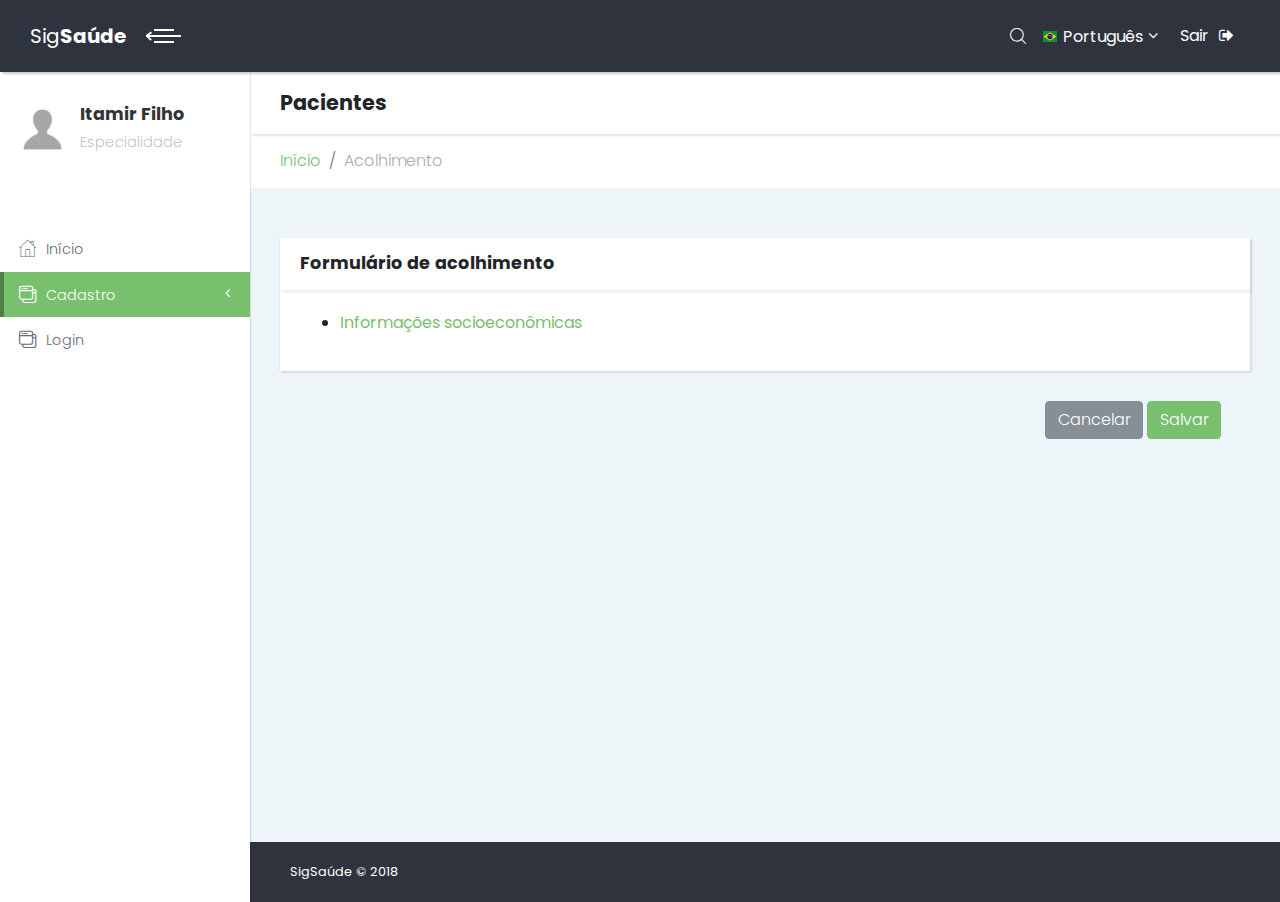
==== form_acolhimento.html @ b71c6caf "Implementação do forumlário de acolhimento com grupo das informações socioeconomicas" ====
<!DOCTYPE html>
<html>

<head>
    <meta charset="utf-8">
    <meta http-equiv="X-UA-Compatible" content="IE=edge">
    <title>SigSaúde</title>
    <meta name="description" content="">
    <meta name="viewport" content="width=device-width, initial-scale=1, shrink-to-fit=no">
    <meta name="robots" content="all,follow">
    <!-- Bootstrap CSS-->
    <link rel="stylesheet" href="vendor/bootstrap/css/bootstrap.min.css">
    <!-- Font Awesome CSS-->
    <link rel="stylesheet" href="vendor/font-awesome/css/font-awesome.min.css">
    <!-- Fontastic Custom icon font-->
    <link rel="stylesheet" href="css/fontastic.css">
    <!-- Google fonts - Poppins -->
    <link rel="stylesheet" href="https://fonts.googleapis.com/css?family=Poppins:300,400,700">
    <!-- theme stylesheet-->
    <link rel="stylesheet" href="css/style.default.css" id="theme-stylesheet">
    <!-- Custom stylesheet - for your changes-->
    <link rel="stylesheet" href="css/custom3.css">
    <!-- Favicon-->
    <link rel="shortcut icon" href="img/favicon.ico">
    <!-- Tweaks for older IEs-->
    <!--[if lt IE 9]>
        <script src="https://oss.maxcdn.com/html5shiv/3.7.3/html5shiv.min.js"></script>
        <script src="https://oss.maxcdn.com/respond/1.4.2/respond.min.js"></script><![endif]-->
</head>

<body>
    <div class="page">
        <!-- Main Navbar-->
        <header class="header">
                    <nav class="navbar">
          <!-- Search Box-->
          <div class="search-box">
            <button class="dismiss"><i class="icon-close"></i></button>
            <form id="searchForm" action="#" role="search">
              <input type="search" placeholder="What are you looking for..." class="form-control">
            </form>
          </div>
          <div class="container-fluid">
            <div class="navbar-holder d-flex align-items-center justify-content-between">
              <!-- Navbar Header-->
              <div class="navbar-header">
                <!-- Navbar Brand --><a href="index.html" class="navbar-brand">
                  <div class="brand-text brand-big"><span>Sig</span><strong>Saúde</strong></div>
                  <div class="brand-text brand-small"><strong>SS</strong></div></a>
                <!-- Toggle Button--><a id="toggle-btn" href="#" class="menu-btn active"><span></span><span></span><span></span></a>
              </div>
              <!-- Navbar Menu -->
              <ul class="nav-menu list-unstyled d-flex flex-md-row align-items-md-center">
                <!-- Search-->
                <li class="nav-item d-flex align-items-center"><a id="search" href="#"><i class="icon-search"></i></a></li>
            
                <!-- Languages dropdown    -->
                <li class="nav-item dropdown"><a id="languages" rel="nofollow" data-target="#" href="#" data-toggle="dropdown" aria-haspopup="true" aria-expanded="false" class="nav-link language dropdown-toggle"><img src="img/flags/16/BR.png" alt="Português"><span class="d-none d-sm-inline-block">Português</span></a>
                  <ul aria-labelledby="languages" class="dropdown-menu">
                    <li><a rel="nofollow" href="#" class="dropdown-item"> <img src="img/flags/16/DE.png" alt="English" class="mr-2">German</a></li>
                    <li><a rel="nofollow" href="#" class="dropdown-item"> <img src="img/flags/16/FR.png" alt="English" class="mr-2">French                                         </a></li>
                  </ul>
                </li>
                <!-- Logout    -->
                <li class="nav-item"><a href="login.html" class="nav-link logout">Sair<i class="fa fa-sign-out"></i></a></li>
              </ul>
            </div>
          </div>
        </nav>
        </header>
        <div class="page-content d-flex align-items-stretch">
            <!-- Side Navbar -->
            <nav class="side-navbar">
                <!-- Sidebar Header-->
                <div class="sidebar-header d-flex align-items-center">
                    <div class="avatar">
                        <img src="img/user.png" alt="..." class="img-fluid rounded-circle">
                    </div>
                    <div class="title">
                        <h1 class="h4">Itamir Filho</h1>
                        <p>Especialidade</p>
                    </div>
                </div>
                <!-- Sidebar Navidation Menus--><span class="heading"></span>
                  <ul class="list-unstyled">
                            <li><a href="index.html"> <i class="icon-home"></i>Início </a></li>
                             
                            <li class="active"><a href="#exampledropdownDropdown" aria-expanded="false" data-toggle="collapse"> <i class="icon-interface-windows"></i>Cadastro </a>
                              <ul id="exampledropdownDropdown" class="collapse list-unstyled ">
                                <li><a href="form_cadastro.html"><i class="icon-grid"></i>Paciente</a></li>
                                <li><a> <i class="icon-grid"></i>Especialidade </a></li>
                                <li><a href="form_acolhimento.html"> <i class="icon-grid"></i>Acolhimento </a></li> 
                              </ul>
                            </li>
                            <li><a href="login.html"> <i class="icon-interface-windows"></i>Login</a></li>
                  </ul>
            </nav>
            <div class="content-inner">
                <!-- Page Header-->
                <header class="page-header">
                    <div class="container-fluid">
                        <h2 class="no-margin-bottom">Pacientes</h2>
                    </div>
                </header>
                <!-- Breadcrumb-->
                <div class="breadcrumb-holder container-fluid">
                    <ul class="breadcrumb">
                        <li class="breadcrumb-item">
                            <a href="index.html">Início</a>
                        </li>
                        <li class="breadcrumb-item active">Acolhimento </li>
                    </ul>
                </div>
                <section class="tables">
                    <div class="container-fluid">
                        <div class="row">
                            <div class="col-lg-12">
                                <div class="card">
                                    <div class="card-header d-flex align-items-center">
                                        <h3 class="h4">Formulário de acolhimento</h3>
                                    </div>
                                    <div class="card-body">
                                        <ul>  
                                            <li>
                                                <a href="#formSocioeconomico" aria-expanded="false" data-toggle="collapse">
                                                    Informações socioeconômicas </a>
                                                <ul id="formSocioeconomico" class="collapse list-unstyled ">
                                                    <div class="col-lg-12">
                                                        <div class="card">
                                                            <div class="card-header d-flex align-items-center">
                                                                <h3 class="h4">Informe os dados socioeconômicos do paciente</h3>
                                                            </div>
                                                            <div class="card-body">
                                                                <form>
                                                                    <div class="form-row">
                                                                        <div class="form-group col-md-3">
                                                                              <label>Escolaridade</label>
                                                                              <select onchange="habilitaAnosEscolaridade('selectEscolaridade','inputAnos');" id="selectEscolaridade" name="account" class="form-control">
                                                                                <option>Nenhuma</option>
                                                                                <option>Fundamental incompleto</option>
                                                                                <option>Fundamental completo</option>
                                                                                <option>Médio incompleto</option>
                                                                                <option>Médio completo</option>
                                                                                <option>Superior incompleto</option>
                                                                                <option>Superior completo</option>
                                                                                <option>Pós-graduação completa</option>
                                                                                <option>Pós-graduação incompleta</option>
                                                                            </select>
                                                                        </div>
                                                                        <div class="form-group col-md-1">
                                                                          <label>Anos</label>
                                                                          <input id="inputAnos" disabled="true" type="number" placeholder="Anos" class="form-control form-control-success">
                                                                        </div>
                                                                        <div class="form-group col-md-4">
                                                                          <label>Curso</label>
                                                                          <input id="inputCurso" type="text" placeholder="Curso" class="form-control form-control-success">
                                                                        </div>
                                                                        <div class="form-group col-md-4">
                                                                          <label>Profissão</label>
                                                                          <input id="inputProfissão" type="text" placeholder="Profissão" class="form-control form-control-success">
                                                                        </div>
                                                                      </div>

                                                                    <div class="form-row">
                                                                        <div class="form-group col-md-2">
                                                                            <label>Ocupação atual</label>
                                                                            <input id="inputOcupacao" type="text" placeholder="Ocupação atual" class="form-control form-control-success">
                                                                        </div>
                                                                        <div class="form-group col-md-5">
                                                                              <label>Qtde. de pessoas que moram na residência?</label>
                                                                              <input id="inputQtdPessoas" type="number" placeholder="Qtde. de pessoas que moram na residência" class="form-control form-control-success">
                                                                        </div>
                                                                        <div class="form-group col-md-3">
                                                                          <label>Quantas trabalham?</label>
                                                                          <input id="inputQtdTrabalham" type="number" placeholder="Quantas trabalham ?" class="form-control form-control-success">
                                                                        </div>
                                                                        <div class="form-group col-md-2">
                                                                            <label>Renda total</label>
                                                                            <input id="inputRenda" type="text" placeholder="Renda total" class="form-control form-control-success">
                                                                        </div>
                                                                      </div>

                                                                      <div class="form-row">
                                                                        <div class="form-group col-md-12">
                                                                            <label>Possui algum benefício social?</label>
                                                                            <div class="custom-control custom-radio custom-control-inline">
                                                                                <input onclick="habilitaBeneficioSocial('radioBeneficioSocialSim', 'inputBeneficio', 'SIM')" type="radio" id="radioBeneficioSocialSim" name="radio2" class="custom-control-input">
                                                                                <label class="custom-control-label" for="radioBeneficioSocialSim">Sim</label>
                                                                            </div>
                                                                            <div class="custom-control custom-radio custom-control-inline">
                                                                                <input onclick="habilitaBeneficioSocial('radioBeneficioSocialNao', 'inputBeneficio', 'NAO')" type="radio" id="radioBeneficioSocialNao" name="radio2" class="custom-control-input">
                                                                                <label class="custom-control-label" for="radioBeneficioSocialNao">Não</label>
                                                                            </div>
                                                                        </div>
                                                                    </div>
                                                                    <div class="form-row">               
                                                                        <div class="form-group col-md-12" id="inputBeneficio"></div>
                                                                    </div>
                                                                </form>
                                                            </div>
                                                        </div>
                                                    </div>
                                                </ul>
                                            </li>                                           
                                        </ul>
                                    </div>
                                </div>
                            </div>
                        </div>
                    </div>

                    <div class="line"></div>
                    <div class="form-group row">
                        <div class="col-sm-4 offset-sm-9">
                            <button type="submit" class="btn btn-secondary">Cancelar</button>
                            <button type="submit" class="btn btn-primary">Salvar</button>
                        </div>
                    </div>
                </section>
                <!-- Page Footer-->
              <footer class="main-footer">
                <div class="container-fluid">
                  <div class="row">
                    <div class="col-sm-6">
                      <p>SigSaúde &copy; 2018</p>
                    </div>
                    <div class="col-sm-6 text-right">          
                     <!-- <p>Design by <a href="https://bootstrapious.com/admin-templates" class="external">Bootstrapious</a></p> -->
                      <!-- Please do not remove the backlink to us unless you support further theme's development at https://bootstrapious.com/donate. It is part of the license conditions. Thank you for understanding :)-->
                    </div>
                  </div>
                </div>
              </footer>
            </div>
        </div>
    </div>
    <!-- JavaScript files-->
    <script src="vendor/jquery/jquery.min.js"></script>
    <script src="vendor/popper.js/umd/popper.min.js"> </script>
    <script src="vendor/bootstrap/js/bootstrap.min.js"></script>
    <script src="vendor/jquery.cookie/jquery.cookie.js"> </script>
    <script src="vendor/chart.js/Chart.min.js"></script>
    <script src="vendor/jquery-validation/jquery.validate.min.js"></script>
    <script language="JavaScript">
         function mascara(t, mask)
         {
             var i = t.value.length;
             var saida = mask.substring(1,0);
             var texto = mask.substring(i);
            if (texto.substring(0,1) != saida)
            {
                t.value += texto.substring(0,1);
            }
         }
         function mascaraTelefone(t){
             var i = t.value.length;
             var valor = t.value;
             if(i == 0){
                 t.value = "(" + valor;
             } else if(i == 3){
                 t.value = valor + ") ";
             } else if(i == 10){
                 t.value = valor + "-";
             }
         }
    </script>
    <script language="JavaScript">
        function habilitaAnosEscolaridade(inputEscolaridade, inputAnos){
            var inputAnos = document.getElementById(inputAnos);
            var inputEscolaridade = document.getElementById(inputEscolaridade);
            var escolaridade = inputEscolaridade.value;
            var compara_incompleto = escolaridade.search("incompleto");
            var compara_incompleta = escolaridade.search("incompleta");
            if(compara_incompleta > 0 || compara_incompleto > 0){
                inputAnos.disabled = false;
            } else {
                inputAnos.value = "";
                inputAnos.disabled = true;
            }
        }
        function habilitaNomeSocial(inputRadio, inputNomeSocial, valor){
            var inputRadio = document.getElementById(inputRadio);
            var inputNomeSocial = document.getElementById(inputNomeSocial);
            if(inputRadio.value == 'on' && valor == 'SIM'){
                inputNomeSocial.disabled = false;
            } else if (inputRadio.value == 'on' && valor == 'NAO'){
                inputNomeSocial.value = "";
                inputNomeSocial.disabled = true;
            }
        }
        function habilitaGenero(inputRadio, inputGenero, valor){
            var inputRadio = document.getElementById(inputRadio);
            var inputGenero = document.getElementById(inputGenero);
            if(inputRadio.value == 'on' && valor == 'SIM'){
                inputGenero.disabled = false;
            } else if (inputRadio.value == 'on' && valor == 'NAO'){
                inputGenero.value = "";
                inputGenero.disabled = true;
            }
        }
        function habilitaBeneficioSocial(inputRadio, inputBeneficio, valor){
            var inputRadio = document.getElementById(inputRadio);
            var inputBeneficio = document.getElementById(inputBeneficio);
            if(inputRadio.value == 'on' && valor == 'SIM'){                
                var conteudoDiv = '<label>Qual benefício?</label>';
                conteudoDiv += '<select name="account" class="form-control selectpicker" data-live-search="true" data-live-search-style="startsWith">';
                conteudoDiv += '<option>Bolsa família</option>';
                conteudoDiv += '<option>Minha casa, minha vida</option>';
                conteudoDiv += '<option>Fomento</option>';
                conteudoDiv += '<option>Bolsa verde</option>';
                conteudoDiv += '<option>Outros benefícios</option>';
                conteudoDiv += '</select>';
                inputBeneficio.innerHTML = conteudoDiv;
            } else if (inputRadio.value = 'on' && valor == 'NAO'){
                var conteudoDiv = "";
                inputBeneficio.innerHTML = conteudoDiv;
            }
        }
    </script>
    <!-- Main File-->
    <script src="js/front.js"></script>
</body>

</html>
---- css/fontastic.css ----
@charset "UTF-8";

@font-face {
  font-family: "dashboard";
  src:url("../fonts/dashboard.eot");
  src:url("../fonts/dashboard.eot?#iefix") format("embedded-opentype"),
    url("../fonts/dashboard.woff") format("woff"),
    url("../fonts/dashboard.ttf") format("truetype"),
    url("../fonts/dashboard.svg#dashboard") format("svg");
  font-weight: normal;
  font-style: normal;

}

[data-icon]:before {
  font-family: "dashboard" !important;
  content: attr(data-icon);
  font-style: normal !important;
  font-weight: normal !important;
  font-variant: normal !important;
  text-transform: none !important;
  speak: none;
  line-height: 1;
  -webkit-font-smoothing: antialiased;
  -moz-osx-font-smoothing: grayscale;
}

[class^="icon-"]:before,
[class*=" icon-"]:before {
  font-family: "dashboard" !important;
  font-style: normal !important;
  font-weight: normal !important;
  font-variant: normal !important;
  text-transform: none !important;
  speak: none;
  line-height: 1;
  -webkit-font-smoothing: antialiased;
  -moz-osx-font-smoothing: grayscale;
}

.icon-home:before {
  content: "\62";
}
.icon-form:before {
  content: "\61";
}
.icon-list:before {
  content: "\63";
}
.icon-presentation:before {
  content: "\65";
}
.icon-bill:before {
  content: "\66";
}
.icon-check:before {
  content: "\67";
}
.icon-list-1:before {
  content: "\68";
}
.icon-padnote:before {
  content: "\69";
}
.icon-pencil-case:before {
  content: "\6a";
}
.icon-user:before {
  content: "\6b";
}
.icon-bars:before {
  content: "\6c";
}
.icon-line-chart:before {
  content: "\70";
}
.icon-flask:before {
  content: "\6d";
}
.icon-grid:before {
  content: "\6e";
}
.icon-picture:before {
  content: "\6f";
}
.icon-website:before {
  content: "\71";
}
.icon-screen:before {
  content: "\72";
}
.icon-interface-windows:before {
  content: "\73";
}
.icon-clock:before {
  content: "\74";
}
.icon-rss-feed:before {
  content: "\75";
}
.icon-mail:before {
  content: "\64";
}
.icon-ios-email-outline:before {
  content: "\76";
}
.icon-paper-airplane:before {
  content: "\77";
}
.icon-ios-email:before {
  content: "\78";
}
.icon-page:before {
  content: "\41";
}
.icon-close:before {
  content: "\79";
}
.icon-search:before {
  content: "\7a";
}
---- css/style.default.css ----
/*
==========================================================
==========================================================

Bootstrap 4 Admin Template

https://bootstrapious.com/p/admin-template

==========================================================
==========================================================
*/
/*
* ==========================================================
*     GENERAL STYLES
* ==========================================================
*/
body {
  overflow-x: hidden;
}

a,
i,
span {
  display: inline-block;
  text-decoration: none;
  -webkit-transition: all 0.3s;
  transition: all 0.3s;
}

a:hover, a:focus,
i:hover,
i:focus,
span:hover,
span:focus {
  text-decoration: none;
}

section {
  padding: 50px 0;
}

canvas {
  -webkit-user-select: none;
  -moz-user-select: none;
  -ms-user-select: none;
  user-select: none;
}

.container-fluid {
  padding: 0 30px;
}

@media (max-width: 575px) {
  .container-fluid {
    padding: 0 15px;
  }
}

header.page-header {
  padding: 20px 0;
}

table {
  font-size: 0.9em;
  color: #666;
}

.card-close {
  position: absolute;
  top: 15px;
  right: 15px;
}

.card-close .dropdown-toggle {
  color: #999;
  background: none;
  border: none;
}

.card-close .dropdown-toggle:after {
  display: none;
}

.card-close .dropdown-menu {
  border: none;
  min-width: auto;
  font-size: 0.9em;
  border-radius: 0;
  -webkit-box-shadow: 3px 3px 3px rgba(0, 0, 0, 0.1), -2px -2px 3px rgba(0, 0, 0, 0.1);
  box-shadow: 3px 3px 3px rgba(0, 0, 0, 0.1), -2px -2px 3px rgba(0, 0, 0, 0.1);
}

.card-close .dropdown-menu a {
  color: #999 !important;
}

.card-close .dropdown-menu a:hover {
  background: #78BF6E;
  color: #fff !important;
}

.card-close .dropdown-menu a i {
  margin-right: 10px;
  -webkit-transition: none;
  transition: none;
}

.content-inner {
  position: relative;
  width: calc(100% - 250px);
  min-height: calc(100vh - 70px);
  padding-bottom: 60px;
}

.content-inner.active {
  width: calc(100% - 90px);
}

.page-header {
  background: #fff;
  padding: 20px;
  -webkit-box-shadow: 2px 2px 2px rgba(0, 0, 0, 0.1);
  box-shadow: 2px 2px 2px rgba(0, 0, 0, 0.1);
  position: relative;
  z-index: 8;
}

*[class*="icon-"] {
  -webkit-transform: translateY(3px);
  transform: translateY(3px);
}

button,
input {
  outline: none !important;
}

.card {
  margin-bottom: 30px;
  -webkit-box-shadow: 2px 2px 2px rgba(0, 0, 0, 0.1), -1px 0 2px rgba(0, 0, 0, 0.05);
  box-shadow: 2px 2px 2px rgba(0, 0, 0, 0.1), -1px 0 2px rgba(0, 0, 0, 0.05);
}

.card-header {
  -webkit-box-shadow: 2px 2px 2px rgba(0, 0, 0, 0.05);
  box-shadow: 2px 2px 2px rgba(0, 0, 0, 0.05);
}

.card-header h1,
.card-header h2,
.card-header h3,
.card-header h4,
.card-header h5,
.card-header h6 {
  margin-bottom: 0;
}

.breadcrumb-holder {
  background: #fff;
}

.breadcrumb {
  background: #fff;
  position: relative;
  z-index: 7;
  border-radius: 0;
  padding: 15px 0;
  margin-bottom: 0;
}

.breadcrumb li.breadcrumb-item {
  color: #aaa;
  font-weight: 300;
}

/*=== Helpers ===*/
.text-bold {
  font-weight: 700;
}

.text-small {
  font-size: 0.9rem;
}

.text-xsmall {
  font-size: 0.8rem;
}

.bg-red {
  background: #ff7676 !important;
  color: #fff;
}

.bg-red:hover {
  color: #fff;
}

.bg-blue {
  background: #85b4f2 !important;
  color: #fff;
}

.bg-blue:hover {
  color: #fff;
}

.bg-yellow {
  background: #eef157 !important;
  color: #fff;
}

.bg-yellow:hover {
  color: #fff;
}

.bg-green {
  background: #54e69d !important;
  color: #fff;
}

.bg-green:hover {
  color: #fff;
}

.bg-orange {
  background: #ffc36d !important;
  color: #fff;
}

.bg-orange:hover {
  color: #fff;
}

.bg-violet {
  background: #78BF6E !important;
  color: #fff;
}

.bg-violet:hover {
  color: #fff;
}

.bg-gray {
  background: #ced4da !important;
}

.bg-white {
  background: #fff !important;
}

.text-red {
  color: #ff7676;
}

.text-red:hover {
  color: #ff7676;
}

.text-yellow {
  color: #eef157;
}

.text-yellow:hover {
  color: #eef157;
}

.text-green {
  color: #54e69d;
}

.text-green:hover {
  color: #54e69d;
}

.text-orange {
  color: #ffc36d;
}

.text-orange:hover {
  color: #ffc36d;
}

.text-violet {
  color: #78BF6E;
}

.text-violet:hover {
  color: #78BF6E;
}

.text-blue {
  color: #85b4f2;
}

.text-blue:hover {
  color: #85b4f2;
}

.text-gray {
  color: #ced4da;
}

.text-gray:hover {
  color: #ced4da;
}

.page {
  background: #EEF5F9;
}

.page .text-white {
  color: #fff;
}

.no-padding {
  padding: 0 !important;
}

.no-padding-bottom {
  padding-bottom: 0 !important;
}

.no-padding-top {
  padding-top: 0 !important;
}

.no-margin {
  margin: 0 !important;
}

.no-margin-bottom {
  margin-bottom: 0 !important;
}

.no-margin-top {
  margin-top: 0 !important;
}

.page {
  overflow-x: hidden;
}

.has-shadow {
  -webkit-box-shadow: 2px 2px 2px rgba(0, 0, 0, 0.1), -1px 0 2px rgba(0, 0, 0, 0.05);
  box-shadow: 2px 2px 2px rgba(0, 0, 0, 0.1), -1px 0 2px rgba(0, 0, 0, 0.05);
}

.badge {
  font-weight: 400;
}

.badge-rounded {
  border-radius: 50px;
}

/*
* ==========================================================
*     SIDEBAR
* ==========================================================
*/
nav.side-navbar {
  background: #fff;
  min-width: 250px;
  max-width: 250px;
  color: #686a76;
  -webkit-box-shadow: 1px 1px 1px rgba(0, 0, 0, 0.1);
  box-shadow: 1px 1px 1px rgba(0, 0, 0, 0.1);
  z-index: 9;
  /*==== Sidebar Header ====*/
  /*==== Sidebar Menu ====*/
  /*==== Shrinked Sidebar ====*/
}

nav.side-navbar a {
  color: inherit;
  position: relative;
  font-size: 0.9em;
}

nav.side-navbar a[data-toggle="collapse"]::before {
  content: '\f104';
  display: inline-block;
  -webkit-transform: translateY(-50%);
  transform: translateY(-50%);
  font-family: 'FontAwesome';
  position: absolute;
  top: 50%;
  right: 20px;
}

nav.side-navbar a[aria-expanded="true"] {
  background: #EEF5F9;
}

nav.side-navbar a[aria-expanded="true"]::before {
  content: '\f107';
}

nav.side-navbar a i {
  font-size: 1.2em;
  margin-right: 10px;
  -webkit-transition: none;
  transition: none;
}

nav.side-navbar .sidebar-header {
  padding: 30px 15px;
}

nav.side-navbar .avatar {
  width: 55px;
  height: 55px;
}

nav.side-navbar .title {
  margin-left: 10px;
}

nav.side-navbar .title h1 {
  color: #333;
}

nav.side-navbar .title p {
  font-size: 0.9em;
  font-weight: 200;
  margin-bottom: 0;
  color: #aaa;
}

nav.side-navbar span.heading {
  text-transform: uppercase;
  font-weight: 400;
  margin-left: 20px;
  color: #ccc;
  font-size: 0.8em;
}

nav.side-navbar ul {
  padding: 15px 0;
}

nav.side-navbar ul li {
  /* submenu item active */
}

nav.side-navbar ul li a {
  padding: 10px 15px;
  text-decoration: none;
  display: block;
  font-weight: 300;
  border-left: 4px solid transparent;
}

nav.side-navbar ul li a:hover {
  background: #78BF6E;
  border-left: 4px solid #507F49;
  color: #fff;
}

nav.side-navbar ul li li a {
  padding-left: 50px;
  background: #EEF5F9;
}

nav.side-navbar ul li.active > a {
  background: #78BF6E;
  color: #fff;
  border-left: 4px solid #507F49;
}

nav.side-navbar ul li.active > a:hover {
  background: #78BF6E;
}

nav.side-navbar ul li li.active > a {
  background: #8e81f1;
}

nav.side-navbar ul li ul {
  padding: 0;
}

nav.side-navbar.shrinked {
  min-width: 90px;
  max-width: 90px;
  text-align: center;
}

nav.side-navbar.shrinked span.heading {
  margin: 0;
}

nav.side-navbar.shrinked ul li a {
  padding: 15px 2px;
  border: none;
  font-size: 0.8em;
  color: #aaa;
  -webkit-transition: color 0.3s, background 0.3s;
  transition: color 0.3s, background 0.3s;
}

nav.side-navbar.shrinked ul li a[data-toggle="collapse"]::before {
  content: '\f107';
  -webkit-transform: translateX(50%);
  transform: translateX(50%);
  position: absolute;
  top: auto;
  right: 50%;
  bottom: 0;
  left: auto;
}

nav.side-navbar.shrinked ul li a[data-toggle="collapse"][aria-expanded="true"]::before {
  content: '\f106';
}

nav.side-navbar.shrinked ul li a:hover {
  color: #fff;
  border: none;
}

nav.side-navbar.shrinked ul li a:hover i {
  color: #fff;
}

nav.side-navbar.shrinked ul li a i {
  margin-right: 0;
  margin-bottom: 2px;
  display: block;
  font-size: 1rem;
  color: #333;
  -webkit-transition: color 0.3s;
  transition: color 0.3s;
}

nav.side-navbar.shrinked ul li.active > a {
  color: #fff;
}

nav.side-navbar.shrinked ul li.active > a i {
  color: #fff;
}

nav.side-navbar.shrinked .sidebar-header .title {
  display: none;
}

/* SIDEBAR MEDIAQUERIES ----------------------------------- */
@media (max-width: 1199px) {
  nav.side-navbar {
    margin-left: -90px;
    min-width: 90px;
    max-width: 90px;
    text-align: center;
    overflow: hidden;
  }
  nav.side-navbar span.heading {
    margin: 0;
  }
  nav.side-navbar ul li a {
    padding: 15px 2px;
    border: none;
    font-size: 0.8em;
    color: #aaa;
    -webkit-transition: color 0.3s, background 0.3s;
    transition: color 0.3s, background 0.3s;
  }
  nav.side-navbar ul li a[data-toggle="collapse"]::before {
    content: '\f107';
    -webkit-transform: translateX(50%);
    transform: translateX(50%);
    position: absolute;
    top: auto;
    right: 50%;
    bottom: 0;
    left: auto;
  }
  nav.side-navbar ul li a[data-toggle="collapse"][aria-expanded="true"]::before {
    content: '\f106';
  }
  nav.side-navbar ul li a:hover {
    color: #fff;
    border: none;
  }
  nav.side-navbar ul li a:hover i {
    color: #fff;
  }
  nav.side-navbar ul li a i {
    margin-right: 0;
    margin-bottom: 5px;
    display: block;
    font-size: 1.6em;
    color: #333;
    -webkit-transition: color 0.3s;
    transition: color 0.3s;
  }
  nav.side-navbar ul li.active > a {
    color: #fff;
  }
  nav.side-navbar ul li.active > a i {
    color: #fff;
  }
  nav.side-navbar .sidebar-header .title {
    display: none;
  }
  nav.side-navbar.shrinked {
    margin-left: 0;
  }
  .content-inner {
    width: 100%;
  }
  .content-inner.active {
    width: calc(100% - 90px);
  }
}

/*
* ==========================================================
*     MAIN NAVBAR
* ==========================================================
*/
nav.navbar {
  background: #2f333e;
  padding-top: 15px;
  padding-bottom: 15px;
  color: #fff;
  position: relative;
  border-radius: 0;
  -webkit-box-shadow: 2px 2px 2px rgba(0, 0, 0, 0.2);
  box-shadow: 2px 2px 2px rgba(0, 0, 0, 0.2);
  z-index: 10;
  padding-left: 0;
  padding-right: 0;
  /*==== Toggle Sidebar Btn ====*/
  /*==== Navbar Items ====*/
  /*==== Search Box ====*/
  /*==== Dropdowns ====*/
}

nav.navbar .badge {
  width: 22px;
  height: 22px;
  line-height: 22px;
  text-align: center;
  padding: 0;
  border-radius: 50%;
}

nav.navbar .navbar-holder {
  width: 100%;
}

nav.navbar .navbar-brand .brand-small {
  display: none;
}

nav.navbar .brand-big {
  display: block;
}

nav.navbar .brand-small {
  display: none;
}

nav.navbar a {
  color: inherit;
}

nav.navbar .container-fluid {
  width: 100%;
}

nav.navbar .menu-btn {
  margin-right: 20px;
  font-size: 1.2em;
  -webkit-transition: all 0.7s;
  transition: all 0.7s;
}

nav.navbar .menu-btn span {
  width: 20px;
  height: 2px;
  background: #fff;
  display: block;
  margin: 4px auto 0;
  -webkit-transition: all 0.3s cubic-bezier(0.81, -0.33, 0.345, 1.375);
  transition: all 0.3s cubic-bezier(0.81, -0.33, 0.345, 1.375);
}

nav.navbar .menu-btn span:nth-of-type(2) {
  position: relative;
  width: 35px;
  -webkit-transform: rotateY(180deg);
  transform: rotateY(180deg);
}

nav.navbar .menu-btn span:nth-of-type(2)::before, nav.navbar .menu-btn span:nth-of-type(2)::after {
  content: '';
  width: 6px;
  height: 2px;
  display: block;
  background: #fff;
  -webkit-transform: rotate(45deg);
  transform: rotate(45deg);
  position: absolute;
  top: 2px;
  left: 0;
  -webkit-transition: all 0.7s;
  transition: all 0.7s;
}

nav.navbar .menu-btn span:nth-of-type(2)::after {
  -webkit-transform: rotate(145deg);
  transform: rotate(145deg);
  position: absolute;
  top: -2px;
  left: 0;
}

nav.navbar .menu-btn.active span:first-of-type {
  -webkit-transform: translateY(12px);
  transform: translateY(12px);
}

nav.navbar .menu-btn.active span:nth-of-type(2) {
  -webkit-transform: none;
  transform: none;
}

nav.navbar .menu-btn.active span:last-of-type {
  -webkit-transform: translateY(-12px);
  transform: translateY(-12px);
}

nav.navbar .nav-link {
  position: relative;
}

nav.navbar .nav-link span.badge-corner {
  position: absolute;
  top: 0;
  right: 0;
  font-weight: 400;
  font-size: 0.7em;
}

nav.navbar .nav-link.language span {
  margin-left: .3rem;
  vertical-align: middle;
}

nav.navbar .nav-link.logout i {
  margin-left: 10px;
}

nav.navbar .nav-menu {
  margin-bottom: 0;
}

nav.navbar .search-box {
  width: 100%;
  height: 100%;
  position: absolute;
  top: 0;
  right: 0;
  padding: 0;
  background: #fff;
  z-index: 12;
  border-radius: 0;
  display: none;
}

nav.navbar .search-box .dismiss {
  position: absolute;
  top: 50%;
  right: 20px;
  -webkit-transform: translateY(-50%);
  transform: translateY(-50%);
  background: none;
  border: none;
  cursor: pointer;
  font-size: 1.5em;
  color: #999;
}

nav.navbar .search-box form {
  height: 100%;
}

nav.navbar .search-box form input {
  height: 100%;
  border: none;
  padding: 20px;
}

nav.navbar .dropdown-toggle::after {
  border: none !important;
  content: '\f107';
  vertical-align: baseline;
  font-family: 'FontAwesome';
  margin-left: .3rem;
}

nav.navbar .dropdown-menu {
  right: 0;
  min-width: 250px;
  left: auto;
  margin-top: 15px;
  margin-bottom: 0;
  padding: 15px 0;
  max-width: 400px;
  border-radius: 0;
  border: none;
  -webkit-box-shadow: 2px 2px 2px rgba(0, 0, 0, 0.1), -2px 0 2px rgba(0, 0, 0, 0.1);
  box-shadow: 2px 2px 2px rgba(0, 0, 0, 0.1), -2px 0 2px rgba(0, 0, 0, 0.1);
}

nav.navbar .dropdown-menu .dropdown-item {
  background: #fff;
  padding: 10px 20px;
  font-size: 0.8rem;
  color: #777;
  width: 100%;
}

nav.navbar .dropdown-menu .dropdown-item:hover {
  background: #f5f5f5;
}

nav.navbar .dropdown-menu .dropdown-item i {
  width: 30px;
  height: 30px;
  line-height: 30px;
  background: #78BF6E;
  text-align: center;
  color: #fff;
  border-radius: 50%;
  margin-right: 10px;
}

nav.navbar .dropdown-menu .dropdown-item small {
  margin-left: 40px;
}

nav.navbar .dropdown-menu span {
  position: static;
  font-size: 0.9em;
  color: #999;
}

nav.navbar .dropdown-menu strong {
  font-weight: 700;
}

nav.navbar .dropdown-menu .msg-profile {
  width: 45px;
  height: 45px;
  margin-right: 10px;
}

nav.navbar .dropdown-menu h3 {
  font-weight: 500;
}

/* MAIN NAVBAR MEDIAQUERIES ----------------------------------- */
@media (max-width: 1199px) {
  nav.navbar {
    /*==== Toggle Sidebar Btn ====*/
  }
  nav.navbar .navbar-brand .brand-small {
    display: block !important;
  }
  nav.navbar .brand-big {
    display: none;
  }
  nav.navbar .brand-small {
    display: block;
  }
  nav.navbar .menu-btn {
    margin-right: 20px;
    font-size: 1.2em;
    -webkit-transition: all 0.7s;
    transition: all 0.7s;
  }
  nav.navbar .menu-btn span:first-of-type {
    -webkit-transform: translateY(12px);
    transform: translateY(12px);
  }
  nav.navbar .menu-btn span:nth-of-type(2) {
    -webkit-transform: none;
    transform: none;
  }
  nav.navbar .menu-btn span:nth-of-type(2)::before, nav.navbar .menu-btn span:nth-of-type(2)::after {
    -webkit-transform: rotate(45deg);
    transform: rotate(45deg);
  }
  nav.navbar .menu-btn span:nth-of-type(2)::after {
    -webkit-transform: rotate(145deg);
    transform: rotate(145deg);
    position: absolute;
    top: -2px;
    left: 0;
  }
  nav.navbar .menu-btn span:last-of-type {
    -webkit-transform: translateY(-12px);
    transform: translateY(-12px);
  }
  nav.navbar .menu-btn.active span:first-of-type {
    -webkit-transform: none;
    transform: none;
  }
  nav.navbar .menu-btn.active span:nth-of-type(2) {
    -webkit-transform: rotateY(180deg);
    transform: rotateY(180deg);
  }
  nav.navbar .menu-btn.active span:last-of-type {
    -webkit-transform: none;
    transform: none;
  }
}

@media (max-width: 575px) {
  nav.navbar {
    font-size: 14px;
  }
  nav.navbar .badge {
    width: 19px;
    height: 19px;
  }
  nav.navbar .nav-item > a {
    font-size: 13px;
  }
  nav.navbar .dropdown-menu {
    right: auto;
    left: -50%;
    -webkit-transform: translateX(-50%);
    transform: translateX(-50%);
  }
}

/*
* ==========================================================
*     DASHBOARD COUNTS SECTION
* ==========================================================
*/
section.dashboard-counts .icon {
  width: 40px;
  height: 40px;
  line-height: 40px;
  text-align: center;
  min-width: 40px;
  max-width: 40px;
  border-radius: 50%;
}

section.dashboard-counts .title {
  font-size: 1.1em;
  font-weight: 300;
  color: #777;
  margin: 0 20px;
}

section.dashboard-counts .progress {
  margin-top: 10px;
  height: 4px;
}

section.dashboard-counts .number {
  font-size: 1.8em;
  font-weight: 300;
}

section.dashboard-counts .number strong {
  font-weight: 700;
}

section.dashboard-counts .row {
  padding: 30px 15px;
  margin: 0;
}

section.dashboard-counts div[class*='col-'] .item {
  border-right: 1px solid #eee;
  padding: 15px 0;
}

section.dashboard-counts div[class*='col-']:last-of-type .item {
  border-right: none;
}

/*  DASHBOARD COUNTS MEDIAQUERIES ------------------------ */
@media (max-width: 1199px) {
  section.dashboard-counts div[class*='col-']:nth-of-type(2) .item {
    border-right: none;
  }
}

@media (max-width: 575px) {
  section.dashboard-counts div[class*='col-'] .item {
    border-right: none;
  }
}

/*
* ==========================================================
*     DASHBOARD HEADER SECTION
* ==========================================================
*/
.statistic {
  padding: 20px 15px;
  margin-bottom: 15px;
}

.statistic:last-of-type {
  margin-bottom: 0;
}

.statistic strong {
  font-size: 1.5em;
  color: #333;
  font-weight: 700;
  line-height: 1;
}

.statistic small {
  color: #aaa;
  text-transform: uppercase;
}

.statistic .icon {
  width: 40px;
  height: 40px;
  line-height: 40px;
  text-align: center;
  min-width: 40px;
  max-width: 40px;
  color: #fff;
  border-radius: 50%;
  margin-right: 15px;
}

.chart .title {
  padding: 15px 0 0 15px;
}

.chart .title strong {
  font-weight: 700;
  font-size: 1.2em;
}

.chart .title small {
  color: #aaa;
  text-transform: uppercase;
}

.chart .line-chart {
  width: 100%;
  height: 100%;
  padding: 20px 0;
}

.chart .line-chart canvas {
  width: calc(100% - 30px) !important;
}

.chart .bar-chart {
  margin-bottom: 15px;
}

.chart .bar-chart canvas {
  padding: 15px;
  width: 100%;
  margin: 0;
}

/*  DASHBOARD HEADER  MEDIAQUERIES ------------------------*/
@media (max-width: 991px) {
  section.dashboard-header div[class*='col-'] {
    margin-bottom: 20px;
  }
}

/*
* ==========================================================
*     PROJECTS SECTION
* ==========================================================
*/
.project .row {
  margin: 0;
  padding: 15px 0;
  margin-bottom: 15px;
}

.project div[class*='col-'] {
  border-right: 1px solid #eee;
}

.project .text h3 {
  margin-bottom: 0;
  color: #555;
}

.project .text small {
  color: #aaa;
  font-size: 0.75em;
}

.project .project-date span {
  font-size: 0.9em;
  color: #999;
}

.project .image {
  max-width: 50px;
  min-width: 50px;
  height: 50px;
  margin-right: 15px;
}

.project .time,
.project .comments,
.project .project-progress {
  color: #999;
  font-size: 0.9em;
  margin-right: 20px;
}

.project .time i,
.project .comments i,
.project .project-progress i {
  margin-right: 5px;
}

.project .project-progress {
  width: 200px;
}

.project .project-progress .progress {
  height: 4px;
}

.project .card {
  margin-bottom: 0;
}

/* PROJECTS SECTION ------------------------------------- */
@media (max-width: 991px) {
  .project .right-col {
    margin-top: 20px;
    margin-left: 65px;
  }
  .project .project-progress {
    width: 150px;
  }
}

@media (max-width: 480px) {
  .project .project-progress {
    display: none;
  }
}

/*
* ==========================================================
*     CLIENT SECTION
* ==========================================================
*/
/*====== Work Amount Box ======*/
.work-amount .chart {
  margin: 40px auto;
  position: relative;
}

.work-amount .chart .text {
  display: inline-block;
  position: absolute;
  top: 50%;
  left: 50%;
  -webkit-transform: translate(-50%, -50%);
  transform: translate(-50%, -50%);
}

.work-amount .chart strong {
  font-size: 1.5rem;
}

.work-amount .chart span {
  color: #999;
  font-weight: 300;
}

.work-amount li span {
  font-size: 0.85em;
  margin-bottom: 10px;
  color: #777;
  display: block;
}

.work-amount li span::before {
  content: '';
  display: inline-block;
  margin-right: 10px;
  width: 7px;
  height: 7px;
  line-height: 7px;
  background: #85b4f2;
  border-radius: 50%;
}

/*====== Client Profile Box ======*/
.client .client-avatar {
  width: 100px;
  height: 100px;
  margin: 0 auto;
  position: relative;
}

.client .client-avatar .status {
  content: '';
  display: block;
  width: 18px;
  height: 18px;
  border: 3px solid #fff;
  border-radius: 50%;
  position: absolute;
  right: 4px;
  bottom: 4px;
}

.client .client-title {
  margin-top: 20px;
}

.client .client-title h3 {
  font-weight: 500;
  color: #555;
}

.client .client-title span {
  font-size: 0.9em;
  color: #aaa;
  display: block;
}

.client .client-title a {
  padding: 2px 30px;
  border-radius: 40px;
  background: #54e69d;
  color: #fff;
  margin-top: 5px;
  font-size: 0.9em;
  text-decoration: none;
}

.client .client-title a:hover {
  background: #85b4f2;
}

.client .client-info {
  margin-top: 20px;
}

.client .client-info strong {
  font-weight: 700;
}

.client .client-social {
  margin-top: 20px;
}

.client .client-social a {
  color: #aaa;
}

/*====== Total Overdue Box ======*/
.overdue .chart canvas {
  width: 100% !important;
  z-index: 1;
}

.overdue .card {
  margin-bottom: 0;
}

.overdue .card-body {
  padding: 20px;
}

.overdue .card-body small {
  font-weight: 300;
  color: #aaa;
}

.overdue .card-body h3 {
  margin-bottom: 5px;
}

.overdue .number {
  font-size: 1.8em;
  font-weight: 400;
  color: #555;
  margin: 35px 0;
}

/*
* ==========================================================
*     FEEDS SECTION
* ==========================================================
*/
/*====== Checklist Box ======*/
.checklist label {
  font-size: 0.8em;
  color: #999;
  line-height: 1.8em;
}

.checklist .item {
  padding: 20px;
}

.checklist .item:nth-of-type(even) {
  background: #fafafa;
}

/*====== Trending Articles Box ======*/
.articles a {
  text-decoration: none !important;
  display: block;
  margin-bottom: 0;
  color: #555;
}

.articles .badge {
  font-size: 0.7em;
  padding: 5px 10px;
  line-height: 1;
  margin-left: 10px;
}

.articles .item {
  padding: 20px;
}

.articles .item:nth-of-type(even) {
  background: #fafafa;
}

.articles .item .image {
  min-width: 50px;
  max-width: 50px;
  height: 50px;
  margin-right: 15px;
}

.articles .item img {
  padding: 3px;
  border: 1px solid #28a745;
}

.articles .item h3 {
  color: #555;
  font-weight: 400;
  margin-bottom: 0;
}

.articles .item small {
  color: #aaa;
  font-size: 0.75em;
}

/*
* ==========================================================
*     UPDATES SECTION
* ==========================================================
*/
/*====== Recent Updates Box ======*/
.recent-updates .item {
  padding: 20px;
}

.recent-updates .item:nth-of-type(even) {
  background: #fafafa;
}

.recent-updates .icon {
  margin-right: 10px;
}

.recent-updates h5 {
  margin-bottom: 5px;
  color: #333;
  font-weight: 400;
}

.recent-updates p {
  font-size: 0.8em;
  color: #aaa;
  margin-bottom: 0;
}

.recent-updates .date {
  font-size: 0.9em;
  color: #adadad;
}

.recent-updates .date strong {
  font-size: 1.4em;
  line-height: 0.8em;
  display: block;
}

.recent-updates .date span {
  font-size: 0.9em;
  font-weight: 300;
}

/*====== Daily Feeds Box ======*/
.daily-feeds .item {
  padding: 20px;
  border-bottom: 1px solid #eee;
}

.daily-feeds .feed-profile {
  max-width: 50px;
  min-width: 50px;
  margin-right: 10px;
}

.daily-feeds h5 {
  margin-bottom: 0;
  color: #555;
}

.daily-feeds span {
  font-size: 0.8em;
  color: #999;
}

.daily-feeds .full-date {
  font-size: 0.85em;
  color: #aaa;
  font-weight: 300;
}

.daily-feeds .CTAs {
  margin-top: 5px;
}

.daily-feeds .CTAs a {
  font-size: 0.7em;
  padding: 3px 8px;
  margin-right: 5px;
}

.daily-feeds .CTAs a i {
  margin-right: 5px;
}

.daily-feeds .quote {
  background: #fafafa;
  margin-top: 5px;
  border-radius: 0;
  padding: 15px;
  margin-left: 60px;
}

.daily-feeds .quote small {
  font-size: 0.75em;
  color: #777;
}

.daily-feeds .date {
  font-size: 0.9em;
  color: #aaa;
}

/*====== Recent Activities Box ======*/
.recent-activities .item {
  padding: 0 15px;
  border-bottom: 1px solid #eee;
}

.recent-activities .item div[class*='col-'] {
  padding: 15px;
}

.recent-activities h5 {
  font-weight: 400;
  color: #333;
}

.recent-activities p {
  font-size: 0.75em;
  color: #999;
}

.recent-activities .icon {
  width: 35px;
  height: 35px;
  line-height: 35px;
  background: #f5f5f5;
  text-align: center;
  display: inline-block;
}

.recent-activities .date {
  font-size: 0.75em;
  color: #999;
  padding: 10px;
}

.recent-activities .date-holder {
  padding: 0 !important;
  border-right: 1px solid #eee;
}

/*
* ==========================================================
*     FOOTER
* ==========================================================
*/
footer.main-footer {
  position: absolute;
  bottom: 0;
  width: 100%;
  background: #2f333e;
  color: #fff;
  padding: 20px 10px;
}

footer.main-footer a {
  color: inherit;
}

footer.main-footer p {
  margin: 0;
  font-size: 0.8em;
}

/* FOOTER MEDIAQUERIES  --------------------------------- */
@media (max-width: 575px) {
  footer.main-footer div[class*='col'] {
    text-align: center !important;
  }
}

section.charts div[class*="col-"] {
  margin-bottom: 30px;
}

section.charts header {
  padding: 30px 0;
}

section.charts div[class*="col-"] {
  margin-bottom: 0;
}

/*
* ==========================================================
*     LINE CHART
* ==========================================================
*/
.line-chart-example .card-block {
  padding: 20px;
}

/*
* ==========================================================
*     POLAR CHART
* ==========================================================
*/
/*
* ==========================================================
*     POLAR CHART
* ==========================================================
*/
.polar-chart-example canvas {
  max-width: 350px;
  max-height: 350px;
  margin: 20px auto;
}

/*
* ==========================================================
*     PIE CHART
* ==========================================================
*/
.pie-chart-example canvas {
  max-width: 350px;
  max-height: 350px;
  margin: 15px auto;
}

/*
* ==========================================================
*     RADAR CHART
* ==========================================================
*/
.radar-chart-example canvas {
  max-width: 350px;
  max-height: 350px;
  margin: 20px auto;
}

/* FORMS MEDIAQUERIES -------------------------- */
@media (max-width: 991px) {
  section.charts h2 {
    font-size: 1rem;
  }
}

/*
* ==========================================================
*     FORMS
* ==========================================================
*/
.form-control {
  border: 1px solid #dee2e6;
  border-radius: 0;
  padding: 0.375rem 0.75rem;
}

.form-control::-moz-placeholder {
  font-size: 0.9em;
  font-weight: 300;
  font-family: "Poppins", sans-serif;
  color: #aaa;
}

.form-control::-webkit-input-placeholder {
  font-size: 0.9em;
  font-weight: 300;
  font-family: "Poppins", sans-serif;
  color: #aaa;
}

.form-control:-ms-input-placeholder {
  font-size: 0.9em;
  font-weight: 300;
  font-family: "Poppins", sans-serif;
  color: #aaa;
}

.form-control:focus {
  color: #495057;
  background-color: #fff;
  border-color: #78BF6E;
  outline: none;
  -webkit-box-shadow: 0 0 0 0.2rem rgba(121, 106, 238, 0.25);
  box-shadow: 0 0 0 0.2rem rgba(121, 106, 238, 0.25);
}

.input-group .dropdown-menu {
  padding: 15px;
  color: #777;
  border-radius: 0;
}

.input-group .dropdown-menu a {
  padding: 5px 0;
  color: inherit;
  text-decoration: none;
}

.input-group .dropdown-menu a:hover {
  color: #78BF6E;
  background: none;
}

.input-group-text {
  color: #868e96;
  background: #f8f9fa;
  border-color: #dee2e6;
  border-radius: 0;
}

.input-group-text .checkbox-template, .input-group-text .radio-template {
  -webkit-transform: none;
  transform: none;
}

.form-control-label {
  font-size: .9rem;
  color: #777;
  font-weight: 300;
}

button, input[type='submit'] {
  cursor: pointer;
  font-family: inherit;
  font-weight: 300 !important;
}

.input-group .input-group-addon {
  background: #f5f5f5;
  color: #999;
  font-weight: 300;
  border-radius: 0;
  border: 1px solid #eee;
}

.input-group .dropdown-toggle {
  background: #f5f5f5;
  color: #777;
}

.input-group .checkbox-template, .input-group .radio-template {
  -webkit-transform: translateY(2px);
  transform: translateY(2px);
}

.checkbox-template, .radio-template {
  -webkit-transform: translateY(3px);
  transform: translateY(3px);
  -webkit-user-select: none;
  -moz-user-select: none;
  -ms-user-select: none;
  user-select: none;
  cursor: pointer;
  position: relative;
}

.checkbox-template + label, .radio-template + label {
  margin-left: 10px;
}

.checkbox-template::before, .radio-template::before {
  margin-right: 10px;
  content: '';
  display: inline-block;
  -webkit-transform: translate(-2px, -2px);
  transform: translate(-2px, -2px);
  width: 18px;
  height: 18px;
  line-height: 18px;
  text-align: center;
  background: #dae2e7;
  -webkit-transition: all 0.2s;
  transition: all 0.2s;
}

.checkbox-template::after, .radio-template::after {
  content: '\f00c';
  width: 12px;
  height: 12px;
  line-height: 12px;
  text-align: center;
  display: block;
  font-family: 'FontAwesome';
  position: absolute;
  top: 1px;
  left: 1px;
  font-size: 0.7em;
  opacity: 0;
  -webkit-transition: all 0.2s;
  transition: all 0.2s;
  color: #fff;
}

.checkbox-template:checked::before, .radio-template:checked::before {
  background: #78BF6E;
}

.checkbox-template:checked::after, .radio-template:checked::after {
  opacity: 1;
}

.radio-template::before {
  border-radius: 50%;
  -webkit-transform: translate(-3px, -3px);
  transform: translate(-3px, -3px);
}

.radio-template::after {
  width: 6px;
  height: 6px;
  line-height: 6px;
  text-align: center;
  position: absolute;
  top: 3px;
  left: 3px;
  border-radius: 50%;
  content: '';
}

.radio-template:checked::after {
  background: #fff;
}

input.input-material {
  width: 100%;
  border: none;
  border-bottom: 1px solid #eee;
  padding: 10px 0;
}

input.input-material:focus {
  border-color: #78BF6E;
}

input.input-material ~ label {
  color: #aaa;
  position: absolute;
  top: 14px;
  left: 0;
  cursor: text;
  -webkit-transition: all 0.2s;
  transition: all 0.2s;
  font-weight: 300;
}

input.input-material ~ label.error {
  color: #dc3545;
  font-size: 0.75em;
  position: absolute;
  top: auto;
  bottom: -30px;
  left: 0;
}

input.input-material ~ label.active {
  font-size: 0.8em;
  top: -10px;
  color: #78BF6E;
}

.form-group-material {
  position: relative;
  margin-bottom: 30px;
}

.modal-content {
  border-radius: 0;
}

.i-checks {
  display: -webkit-box;
  display: -ms-flexbox;
  display: flex;
}

select {
  margin-bottom: 10px;
}

select option {
  color: #999;
}

/*
* ==========================================================
*     FORM PAGE
* ==========================================================
*/
.forms p {
  font-size: 0.9em;
  color: #555;
}

.forms form small {
  font-size: 0.8em;
  color: #999;
  font-weight: 300;
}

.forms .line {
  width: 100%;
  height: 1px;
  border-bottom: 1px dashed #eee;
  margin: 30px 0;
}

/*
* ==========================================================
*     LOGIN PAGE
* ==========================================================
*/
.login-page {
  position: relative;
}

.login-page::before {
  content: '';
  width: 100%;
  height: 100%;
  display: block;
  z-index: -1;
  background: url(../img/bg.jpg);
  background-size: cover;
  -webkit-filter: blur(10px);
  filter: blur(10px);
  z-index: 1;
  position: absolute;
  top: 0;
  right: 0;
}

.login-page .container {
  min-height: 100vh;
  z-index: 999;
  padding: 20px;
  position: relative;
}

.login-page .form-holder {
  width: 100%;
  border-radius: 5px;
  overflow: hidden;
  margin-bottom: 50px;
}

.login-page .form-holder .info, .login-page .form-holder .form {
  min-height: 70vh;
  padding: 40px;
  height: 100%;
}

.login-page .form-holder div[class*='col-'] {
  padding: 0;
}

.login-page .form-holder .info {
  background: #78BF6E;
  color: #fff;
}

.login-page .form-holder .info h1 {
  font-size: 2.5em;
  font-weight: 600;
}

.login-page .form-holder .info p {
  font-weight: 300;
}

.login-page .form-holder .form .form-group {
  position: relative;
  margin-bottom: 30px;
}

.login-page .form-holder .form .content {
  width: 100%;
}

.login-page .form-holder .form form {
  width: 100%;
  max-width: 400px;
}

.login-page .form-holder .form #login, .login-page .form-holder .form #register {
  margin-bottom: 20px;
  cursor: pointer;
}

.login-page .form-holder .form a.forgot-pass, .login-page .form-holder .form a.signup {
  font-size: 0.9em;
  color: #85b4f2;
}

.login-page .form-holder .form small {
  color: #aaa;
}

.login-page .form-holder .form .terms-conditions label {
  cursor: pointer;
  color: #aaa;
  font-size: 0.9em;
}

.login-page .copyrights {
  width: 100%;
  z-index: 9999;
  position: absolute;
  bottom: 0;
  left: 0;
  color: #fff;
}

@media (max-width: 991px) {
  .login-page .info, .login-page .form {
    min-height: auto !important;
  }
  .login-page .info {
    padding-top: 100px !important;
    padding-bottom: 100px !important;
  }
}

/*

=====================
STYLE SWITCHER FOR DEMO
=====================

*/
#style-switch-button {
  position: fixed;
  top: 120px;
  right: 0px;
  border-radius: 0;
  z-index: 12;
}

#style-switch {
  width: 300px;
  padding: 20px;
  position: fixed;
  top: 160px;
  right: 0;
  background: #fff;
  border: solid 1px #ced4da;
  z-index: 12;
}

#style-switch h4 {
  color: #495057;
}

/* ========================================= 
   THEMING OF BOOTSTRAP COMPONENTS           
   ========================================= */
/*
 * 1. NAVBAR
 */
.navbar {
  padding: 0.5rem 1rem;
}

.navbar-brand {
  display: inline-block;
  padding-top: 0.3125rem;
  padding-bottom: 0.3125rem;
  margin-right: 1rem;
  font-size: 1.25rem;
}

.navbar-toggler {
  padding: 0.25rem 0.75rem;
  font-size: 1.25rem;
  line-height: 1;
  border: 1px solid transparent;
  border-radius: 0.25rem;
}

.navbar-light .navbar-brand {
  color: rgba(0, 0, 0, 0.9);
}

.navbar-light .navbar-brand:focus, .navbar-light .navbar-brand:hover {
  color: rgba(0, 0, 0, 0.9);
}

.navbar-light .navbar-nav .nav-link {
  color: rgba(0, 0, 0, 0.5);
}

.navbar-light .navbar-nav .nav-link:focus, .navbar-light .navbar-nav .nav-link:hover {
  color: rgba(0, 0, 0, 0.7);
}

.navbar-light .navbar-nav .nav-link.disabled {
  color: rgba(0, 0, 0, 0.3);
}

.navbar-light .navbar-nav .show > .nav-link,
.navbar-light .navbar-nav .active > .nav-link,
.navbar-light .navbar-nav .nav-link.show,
.navbar-light .navbar-nav .nav-link.active {
  color: rgba(0, 0, 0, 0.9);
}

.navbar-light .navbar-toggler {
  color: rgba(0, 0, 0, 0.5);
  border-color: rgba(0, 0, 0, 0.1);
}

.navbar-light .navbar-toggler-icon {
  background-image: url("data:image/svg+xml;charset=utf8,%3Csvg viewBox='0 0 30 30' xmlns='http://www.w3.org/2000/svg'%3E%3Cpath stroke='rgba(0, 0, 0, 0.5)' stroke-width='2' stroke-linecap='round' stroke-miterlimit='10' d='M4 7h22M4 15h22M4 23h22'/%3E%3C/svg%3E");
}

.navbar-light .navbar-text {
  color: rgba(0, 0, 0, 0.5);
}

.navbar-dark .navbar-brand {
  color: #fff;
}

.navbar-dark .navbar-brand:focus, .navbar-dark .navbar-brand:hover {
  color: #fff;
}

.navbar-dark .navbar-nav .nav-link {
  color: rgba(255, 255, 255, 0.5);
}

.navbar-dark .navbar-nav .nav-link:focus, .navbar-dark .navbar-nav .nav-link:hover {
  color: rgba(255, 255, 255, 0.75);
}

.navbar-dark .navbar-nav .nav-link.disabled {
  color: rgba(255, 255, 255, 0.25);
}

.navbar-dark .navbar-nav .show > .nav-link,
.navbar-dark .navbar-nav .active > .nav-link,
.navbar-dark .navbar-nav .nav-link.show,
.navbar-dark .navbar-nav .nav-link.active {
  color: #fff;
}

.navbar-dark .navbar-toggler {
  color: rgba(255, 255, 255, 0.5);
  border-color: rgba(255, 255, 255, 0.1);
}

.navbar-dark .navbar-toggler-icon {
  background-image: url("data:image/svg+xml;charset=utf8,%3Csvg viewBox='0 0 30 30' xmlns='http://www.w3.org/2000/svg'%3E%3Cpath stroke='rgba(255, 255, 255, 0.5)' stroke-width='2' stroke-linecap='round' stroke-miterlimit='10' d='M4 7h22M4 15h22M4 23h22'/%3E%3C/svg%3E");
}

.navbar-dark .navbar-text {
  color: rgba(255, 255, 255, 0.5);
}

/*
 * 2. BUTTONS
 */
.btn {
  font-weight: 400;
  border: 1px solid transparent;
  padding: 0.375rem 0.75rem;
  font-size: 1rem;
  line-height: 1.5;
  border-radius: 0.25rem;
  -webkit-transition: background-color 0.15s ease-in-out, border-color 0.15s ease-in-out, -webkit-box-shadow 0.15s ease-in-out;
  transition: background-color 0.15s ease-in-out, border-color 0.15s ease-in-out, -webkit-box-shadow 0.15s ease-in-out;
  transition: background-color 0.15s ease-in-out, border-color 0.15s ease-in-out, box-shadow 0.15s ease-in-out;
  transition: background-color 0.15s ease-in-out, border-color 0.15s ease-in-out, box-shadow 0.15s ease-in-out, -webkit-box-shadow 0.15s ease-in-out;
}

.btn:focus, .btn.focus {
  outline: 0;
  -webkit-box-shadow: 0 0 0 0.2rem rgba(121, 106, 238, 0.25);
  box-shadow: 0 0 0 0.2rem rgba(121, 106, 238, 0.25);
}

.btn.disabled, .btn:disabled {
  opacity: .65;
}

.btn:not([disabled]):not(.disabled):active, .btn:not([disabled]):not(.disabled).active {
  background-image: none;
}

.btn-primary {
  color: color-yiq(#78BF6E);
  background-color: #78BF6E;
  border-color: #78BF6E;
}

.btn-primary:hover {
  color: color-yiq(#507F49);
  background-color: #507F49;
  border-color: #507F49;
}

.btn-primary:focus, .btn-primary.focus {
  -webkit-box-shadow: 0 0 0 0.2rem rgba(121, 106, 238, 0.5);
  box-shadow: 0 0 0 0.2rem rgba(121, 106, 238, 0.5);
}

.btn-primary.disabled, .btn-primary:disabled {
  background-color: #78BF6E;
  border-color: #78BF6E;
}

.btn-primary:not([disabled]):not(.disabled):active, .btn-primary:not([disabled]):not(.disabled).active,
.show > .btn-primary.dropdown-toggle {
  color: color-yiq(#507F49);
  background-color: #507F49;
  border-color: #4631e7;
  -webkit-box-shadow: 0 0 0 0.2rem rgba(121, 106, 238, 0.5);
  box-shadow: 0 0 0 0.2rem rgba(121, 106, 238, 0.5);
}

.btn-secondary {
  color: color-yiq(#868e96);
  background-color: #868e96;
  border-color: #868e96;
}

.btn-secondary:hover {
  color: color-yiq(#727b84);
  background-color: #727b84;
  border-color: #6c757d;
}

.btn-secondary:focus, .btn-secondary.focus {
  -webkit-box-shadow: 0 0 0 0.2rem rgba(134, 142, 150, 0.5);
  box-shadow: 0 0 0 0.2rem rgba(134, 142, 150, 0.5);
}

.btn-secondary.disabled, .btn-secondary:disabled {
  background-color: #868e96;
  border-color: #868e96;
}

.btn-secondary:not([disabled]):not(.disabled):active, .btn-secondary:not([disabled]):not(.disabled).active,
.show > .btn-secondary.dropdown-toggle {
  color: color-yiq(#6c757d);
  background-color: #6c757d;
  border-color: #666e76;
  -webkit-box-shadow: 0 0 0 0.2rem rgba(134, 142, 150, 0.5);
  box-shadow: 0 0 0 0.2rem rgba(134, 142, 150, 0.5);
}

.btn-success {
  color: color-yiq(#28a745);
  background-color: #28a745;
  border-color: #28a745;
}

.btn-success:hover {
  color: color-yiq(#218838);
  background-color: #218838;
  border-color: #1e7e34;
}

.btn-success:focus, .btn-success.focus {
  -webkit-box-shadow: 0 0 0 0.2rem rgba(40, 167, 69, 0.5);
  box-shadow: 0 0 0 0.2rem rgba(40, 167, 69, 0.5);
}

.btn-success.disabled, .btn-success:disabled {
  background-color: #28a745;
  border-color: #28a745;
}

.btn-success:not([disabled]):not(.disabled):active, .btn-success:not([disabled]):not(.disabled).active,
.show > .btn-success.dropdown-toggle {
  color: color-yiq(#1e7e34);
  background-color: #1e7e34;
  border-color: #1c7430;
  -webkit-box-shadow: 0 0 0 0.2rem rgba(40, 167, 69, 0.5);
  box-shadow: 0 0 0 0.2rem rgba(40, 167, 69, 0.5);
}

.btn-info {
  color: color-yiq(#17a2b8);
  background-color: #17a2b8;
  border-color: #17a2b8;
}

.btn-info:hover {
  color: color-yiq(#138496);
  background-color: #138496;
  border-color: #117a8b;
}

.btn-info:focus, .btn-info.focus {
  -webkit-box-shadow: 0 0 0 0.2rem rgba(23, 162, 184, 0.5);
  box-shadow: 0 0 0 0.2rem rgba(23, 162, 184, 0.5);
}

.btn-info.disabled, .btn-info:disabled {
  background-color: #17a2b8;
  border-color: #17a2b8;
}

.btn-info:not([disabled]):not(.disabled):active, .btn-info:not([disabled]):not(.disabled).active,
.show > .btn-info.dropdown-toggle {
  color: color-yiq(#117a8b);
  background-color: #117a8b;
  border-color: #10707f;
  -webkit-box-shadow: 0 0 0 0.2rem rgba(23, 162, 184, 0.5);
  box-shadow: 0 0 0 0.2rem rgba(23, 162, 184, 0.5);
}

.btn-warning {
  color: color-yiq(#ffc107);
  background-color: #ffc107;
  border-color: #ffc107;
}

.btn-warning:hover {
  color: color-yiq(#e0a800);
  background-color: #e0a800;
  border-color: #d39e00;
}

.btn-warning:focus, .btn-warning.focus {
  -webkit-box-shadow: 0 0 0 0.2rem rgba(255, 193, 7, 0.5);
  box-shadow: 0 0 0 0.2rem rgba(255, 193, 7, 0.5);
}

.btn-warning.disabled, .btn-warning:disabled {
  background-color: #ffc107;
  border-color: #ffc107;
}

.btn-warning:not([disabled]):not(.disabled):active, .btn-warning:not([disabled]):not(.disabled).active,
.show > .btn-warning.dropdown-toggle {
  color: color-yiq(#d39e00);
  background-color: #d39e00;
  border-color: #c69500;
  -webkit-box-shadow: 0 0 0 0.2rem rgba(255, 193, 7, 0.5);
  box-shadow: 0 0 0 0.2rem rgba(255, 193, 7, 0.5);
}

.btn-danger {
  color: color-yiq(#dc3545);
  background-color: #dc3545;
  border-color: #dc3545;
}

.btn-danger:hover {
  color: color-yiq(#c82333);
  background-color: #c82333;
  border-color: #bd2130;
}

.btn-danger:focus, .btn-danger.focus {
  -webkit-box-shadow: 0 0 0 0.2rem rgba(220, 53, 69, 0.5);
  box-shadow: 0 0 0 0.2rem rgba(220, 53, 69, 0.5);
}

.btn-danger.disabled, .btn-danger:disabled {
  background-color: #dc3545;
  border-color: #dc3545;
}

.btn-danger:not([disabled]):not(.disabled):active, .btn-danger:not([disabled]):not(.disabled).active,
.show > .btn-danger.dropdown-toggle {
  color: color-yiq(#bd2130);
  background-color: #bd2130;
  border-color: #b21f2d;
  -webkit-box-shadow: 0 0 0 0.2rem rgba(220, 53, 69, 0.5);
  box-shadow: 0 0 0 0.2rem rgba(220, 53, 69, 0.5);
}

.btn-light {
  color: color-yiq(#f8f9fa);
  background-color: #f8f9fa;
  border-color: #f8f9fa;
}

.btn-light:hover {
  color: color-yiq(#e2e6ea);
  background-color: #e2e6ea;
  border-color: #dae0e5;
}

.btn-light:focus, .btn-light.focus {
  -webkit-box-shadow: 0 0 0 0.2rem rgba(248, 249, 250, 0.5);
  box-shadow: 0 0 0 0.2rem rgba(248, 249, 250, 0.5);
}

.btn-light.disabled, .btn-light:disabled {
  background-color: #f8f9fa;
  border-color: #f8f9fa;
}

.btn-light:not([disabled]):not(.disabled):active, .btn-light:not([disabled]):not(.disabled).active,
.show > .btn-light.dropdown-toggle {
  color: color-yiq(#dae0e5);
  background-color: #dae0e5;
  border-color: #d3d9df;
  -webkit-box-shadow: 0 0 0 0.2rem rgba(248, 249, 250, 0.5);
  box-shadow: 0 0 0 0.2rem rgba(248, 249, 250, 0.5);
}

.btn-dark {
  color: color-yiq(#343a40);
  background-color: #343a40;
  border-color: #343a40;
}

.btn-dark:hover {
  color: color-yiq(#23272b);
  background-color: #23272b;
  border-color: #1d2124;
}

.btn-dark:focus, .btn-dark.focus {
  -webkit-box-shadow: 0 0 0 0.2rem rgba(52, 58, 64, 0.5);
  box-shadow: 0 0 0 0.2rem rgba(52, 58, 64, 0.5);
}

.btn-dark.disabled, .btn-dark:disabled {
  background-color: #343a40;
  border-color: #343a40;
}

.btn-dark:not([disabled]):not(.disabled):active, .btn-dark:not([disabled]):not(.disabled).active,
.show > .btn-dark.dropdown-toggle {
  color: color-yiq(#1d2124);
  background-color: #1d2124;
  border-color: #171a1d;
  -webkit-box-shadow: 0 0 0 0.2rem rgba(52, 58, 64, 0.5);
  box-shadow: 0 0 0 0.2rem rgba(52, 58, 64, 0.5);
}

.btn-default {
  color: color-yiq(#ced4da);
  background-color: #ced4da;
  border-color: #ced4da;
}

.btn-default:hover {
  color: color-yiq(#b8c1ca);
  background-color: #b8c1ca;
  border-color: #b1bbc4;
}

.btn-default:focus, .btn-default.focus {
  -webkit-box-shadow: 0 0 0 0.2rem rgba(206, 212, 218, 0.5);
  box-shadow: 0 0 0 0.2rem rgba(206, 212, 218, 0.5);
}

.btn-default.disabled, .btn-default:disabled {
  background-color: #ced4da;
  border-color: #ced4da;
}

.btn-default:not([disabled]):not(.disabled):active, .btn-default:not([disabled]):not(.disabled).active,
.show > .btn-default.dropdown-toggle {
  color: color-yiq(#b1bbc4);
  background-color: #b1bbc4;
  border-color: #aab4bf;
  -webkit-box-shadow: 0 0 0 0.2rem rgba(206, 212, 218, 0.5);
  box-shadow: 0 0 0 0.2rem rgba(206, 212, 218, 0.5);
}

.btn-outline-primary {
  color: #78BF6E;
  background-color: transparent;
  background-image: none;
  border-color: #78BF6E;
}

.btn-outline-primary:hover {
  color: #fff;
  background-color: #78BF6E;
  border-color: #78BF6E;
}

.btn-outline-primary:focus, .btn-outline-primary.focus {
  -webkit-box-shadow: 0 0 0 0.2rem rgba(121, 106, 238, 0.5);
  box-shadow: 0 0 0 0.2rem rgba(121, 106, 238, 0.5);
}

.btn-outline-primary.disabled, .btn-outline-primary:disabled {
  color: #78BF6E;
  background-color: transparent;
}

.btn-outline-primary:not([disabled]):not(.disabled):active, .btn-outline-primary:not([disabled]):not(.disabled).active,
.show > .btn-outline-primary.dropdown-toggle {
  color: #fff;
  background-color: #78BF6E;
  border-color: #78BF6E;
  -webkit-box-shadow: 0 0 0 0.2rem rgba(121, 106, 238, 0.5);
  box-shadow: 0 0 0 0.2rem rgba(121, 106, 238, 0.5);
}

.btn-outline-secondary {
  color: #868e96;
  background-color: transparent;
  background-image: none;
  border-color: #868e96;
}

.btn-outline-secondary:hover {
  color: #fff;
  background-color: #868e96;
  border-color: #868e96;
}

.btn-outline-secondary:focus, .btn-outline-secondary.focus {
  -webkit-box-shadow: 0 0 0 0.2rem rgba(134, 142, 150, 0.5);
  box-shadow: 0 0 0 0.2rem rgba(134, 142, 150, 0.5);
}

.btn-outline-secondary.disabled, .btn-outline-secondary:disabled {
  color: #868e96;
  background-color: transparent;
}

.btn-outline-secondary:not([disabled]):not(.disabled):active, .btn-outline-secondary:not([disabled]):not(.disabled).active,
.show > .btn-outline-secondary.dropdown-toggle {
  color: #fff;
  background-color: #868e96;
  border-color: #868e96;
  -webkit-box-shadow: 0 0 0 0.2rem rgba(134, 142, 150, 0.5);
  box-shadow: 0 0 0 0.2rem rgba(134, 142, 150, 0.5);
}

.btn-outline-success {
  color: #28a745;
  background-color: transparent;
  background-image: none;
  border-color: #28a745;
}

.btn-outline-success:hover {
  color: #fff;
  background-color: #28a745;
  border-color: #28a745;
}

.btn-outline-success:focus, .btn-outline-success.focus {
  -webkit-box-shadow: 0 0 0 0.2rem rgba(40, 167, 69, 0.5);
  box-shadow: 0 0 0 0.2rem rgba(40, 167, 69, 0.5);
}

.btn-outline-success.disabled, .btn-outline-success:disabled {
  color: #28a745;
  background-color: transparent;
}

.btn-outline-success:not([disabled]):not(.disabled):active, .btn-outline-success:not([disabled]):not(.disabled).active,
.show > .btn-outline-success.dropdown-toggle {
  color: #fff;
  background-color: #28a745;
  border-color: #28a745;
  -webkit-box-shadow: 0 0 0 0.2rem rgba(40, 167, 69, 0.5);
  box-shadow: 0 0 0 0.2rem rgba(40, 167, 69, 0.5);
}

.btn-outline-info {
  color: #17a2b8;
  background-color: transparent;
  background-image: none;
  border-color: #17a2b8;
}

.btn-outline-info:hover {
  color: #fff;
  background-color: #17a2b8;
  border-color: #17a2b8;
}

.btn-outline-info:focus, .btn-outline-info.focus {
  -webkit-box-shadow: 0 0 0 0.2rem rgba(23, 162, 184, 0.5);
  box-shadow: 0 0 0 0.2rem rgba(23, 162, 184, 0.5);
}

.btn-outline-info.disabled, .btn-outline-info:disabled {
  color: #17a2b8;
  background-color: transparent;
}

.btn-outline-info:not([disabled]):not(.disabled):active, .btn-outline-info:not([disabled]):not(.disabled).active,
.show > .btn-outline-info.dropdown-toggle {
  color: #fff;
  background-color: #17a2b8;
  border-color: #17a2b8;
  -webkit-box-shadow: 0 0 0 0.2rem rgba(23, 162, 184, 0.5);
  box-shadow: 0 0 0 0.2rem rgba(23, 162, 184, 0.5);
}

.btn-outline-warning {
  color: #ffc107;
  background-color: transparent;
  background-image: none;
  border-color: #ffc107;
}

.btn-outline-warning:hover {
  color: #fff;
  background-color: #ffc107;
  border-color: #ffc107;
}

.btn-outline-warning:focus, .btn-outline-warning.focus {
  -webkit-box-shadow: 0 0 0 0.2rem rgba(255, 193, 7, 0.5);
  box-shadow: 0 0 0 0.2rem rgba(255, 193, 7, 0.5);
}

.btn-outline-warning.disabled, .btn-outline-warning:disabled {
  color: #ffc107;
  background-color: transparent;
}

.btn-outline-warning:not([disabled]):not(.disabled):active, .btn-outline-warning:not([disabled]):not(.disabled).active,
.show > .btn-outline-warning.dropdown-toggle {
  color: #fff;
  background-color: #ffc107;
  border-color: #ffc107;
  -webkit-box-shadow: 0 0 0 0.2rem rgba(255, 193, 7, 0.5);
  box-shadow: 0 0 0 0.2rem rgba(255, 193, 7, 0.5);
}

.btn-outline-danger {
  color: #dc3545;
  background-color: transparent;
  background-image: none;
  border-color: #dc3545;
}

.btn-outline-danger:hover {
  color: #fff;
  background-color: #dc3545;
  border-color: #dc3545;
}

.btn-outline-danger:focus, .btn-outline-danger.focus {
  -webkit-box-shadow: 0 0 0 0.2rem rgba(220, 53, 69, 0.5);
  box-shadow: 0 0 0 0.2rem rgba(220, 53, 69, 0.5);
}

.btn-outline-danger.disabled, .btn-outline-danger:disabled {
  color: #dc3545;
  background-color: transparent;
}

.btn-outline-danger:not([disabled]):not(.disabled):active, .btn-outline-danger:not([disabled]):not(.disabled).active,
.show > .btn-outline-danger.dropdown-toggle {
  color: #fff;
  background-color: #dc3545;
  border-color: #dc3545;
  -webkit-box-shadow: 0 0 0 0.2rem rgba(220, 53, 69, 0.5);
  box-shadow: 0 0 0 0.2rem rgba(220, 53, 69, 0.5);
}

.btn-outline-light {
  color: #f8f9fa;
  background-color: transparent;
  background-image: none;
  border-color: #f8f9fa;
}

.btn-outline-light:hover {
  color: #fff;
  background-color: #f8f9fa;
  border-color: #f8f9fa;
}

.btn-outline-light:focus, .btn-outline-light.focus {
  -webkit-box-shadow: 0 0 0 0.2rem rgba(248, 249, 250, 0.5);
  box-shadow: 0 0 0 0.2rem rgba(248, 249, 250, 0.5);
}

.btn-outline-light.disabled, .btn-outline-light:disabled {
  color: #f8f9fa;
  background-color: transparent;
}

.btn-outline-light:not([disabled]):not(.disabled):active, .btn-outline-light:not([disabled]):not(.disabled).active,
.show > .btn-outline-light.dropdown-toggle {
  color: #fff;
  background-color: #f8f9fa;
  border-color: #f8f9fa;
  -webkit-box-shadow: 0 0 0 0.2rem rgba(248, 249, 250, 0.5);
  box-shadow: 0 0 0 0.2rem rgba(248, 249, 250, 0.5);
}

.btn-outline-dark {
  color: #343a40;
  background-color: transparent;
  background-image: none;
  border-color: #343a40;
}

.btn-outline-dark:hover {
  color: #fff;
  background-color: #343a40;
  border-color: #343a40;
}

.btn-outline-dark:focus, .btn-outline-dark.focus {
  -webkit-box-shadow: 0 0 0 0.2rem rgba(52, 58, 64, 0.5);
  box-shadow: 0 0 0 0.2rem rgba(52, 58, 64, 0.5);
}

.btn-outline-dark.disabled, .btn-outline-dark:disabled {
  color: #343a40;
  background-color: transparent;
}

.btn-outline-dark:not([disabled]):not(.disabled):active, .btn-outline-dark:not([disabled]):not(.disabled).active,
.show > .btn-outline-dark.dropdown-toggle {
  color: #fff;
  background-color: #343a40;
  border-color: #343a40;
  -webkit-box-shadow: 0 0 0 0.2rem rgba(52, 58, 64, 0.5);
  box-shadow: 0 0 0 0.2rem rgba(52, 58, 64, 0.5);
}

.btn-lg {
  padding: 0.5rem 1rem;
  font-size: 1.25rem;
  line-height: 1.5;
  border-radius: 0.3rem;
}

.btn-sm {
  padding: 0.25rem 0.5rem;
  font-size: 0.875rem;
  line-height: 1.5;
  border-radius: 0.2rem;
}

/*
 * 3. TYPE  
 */
body {
  font-family: "Poppins", sans-serif;
  font-size: 1rem;
  font-weight: 400;
  line-height: 1.5;
  color: #212529;
  background-color: #fff;
}

a {
  color: #78BF6E;
  text-decoration: none;
}

a:focus, a:hover {
  color: #507F49;
  text-decoration: underline;
}

h1,
h2,
h3,
h4,
h5,
h6,
.h1,
.h2,
.h3,
.h4,
.h5,
.h6 {
  margin-bottom: 0.5rem;
  font-family: inherit;
  font-weight: 700;
  line-height: 1.1;
  color: inherit;
}

h1,
.h1 {
  font-size: 1.5rem;
}

h2,
.h2 {
  font-size: 1.3rem;
}

h3,
.h3 {
  font-size: 1.2rem;
}

h4,
.h4 {
  font-size: 1.1rem;
}

h5,
.h5 {
  font-size: 1rem;
}

h6,
.h6 {
  font-size: 0.8rem;
}

.lead {
  font-size: 1.25rem;
  font-weight: 300;
}

.display-1 {
  font-size: 6rem;
  font-weight: 300;
  line-height: 1.1;
}

.display-2 {
  font-size: 5.5rem;
  font-weight: 300;
  line-height: 1.1;
}

.display-3 {
  font-size: 4.5rem;
  font-weight: 300;
  line-height: 1.1;
}

.display-4 {
  font-size: 3.5rem;
  font-weight: 300;
  line-height: 1.1;
}

hr {
  border-top: 1px solid rgba(0, 0, 0, 0.1);
}

small,
.small {
  font-size: 80%;
  font-weight: 400;
}

mark,
.mark {
  padding: 0.2em;
  background-color: #fcf8e3;
}

.blockquote {
  padding: 0.5rem 1rem;
  margin-bottom: 2rem;
  font-size: 1.25rem;
  border-left: 5px solid #78BF6E;
}

.blockquote-footer {
  color: #868e96;
}

.blockquote-footer::before {
  content: "\2014 \00A0";
}

.text-primary {
  color: #78BF6E !important;
}

a.text-primary:focus, a.text-primary:hover {
  color: #507F49 !important;
}

/*
 * 4. PAGINATION
 */
.page-item:first-child .page-link {
  border-top-left-radius: 0.25rem;
  border-bottom-left-radius: 0.25rem;
}

.page-item:last-child .page-link {
  border-top-right-radius: 0.25rem;
  border-bottom-right-radius: 0.25rem;
}

.page-item.active .page-link {
  color: #fff;
  background-color: #78BF6E;
  border-color: #78BF6E;
}

.page-item.disabled .page-link {
  color: #868e96;
  background-color: #fff;
  border-color: #ddd;
}

.page-link {
  padding: 0.5rem 0.75rem;
  line-height: 1.25;
  color: #78BF6E;
  background-color: #fff;
  border: 1px solid #ddd;
}

.page-link:focus, .page-link:hover {
  color: #507F49;
  text-decoration: none;
  background-color: #e9ecef;
  border-color: #ddd;
  outline: 0;
}

.pagination-lg .page-link {
  padding: 0.75rem 1.5rem;
  font-size: 1.25rem;
  line-height: 1.5;
}

.pagination-lg .page-item:first-child .page-link {
  border-top-left-radius: 0.3rem;
  border-bottom-left-radius: 0.3rem;
}

.pagination-lg .page-item:last-child .page-link {
  border-top-right-radius: 0.3rem;
  border-bottom-right-radius: 0.3rem;
}

.pagination-sm .page-link {
  padding: 0.25rem 0.5rem;
  font-size: 0.875rem;
  line-height: 1.5;
}

.pagination-sm .page-item:first-child .page-link {
  border-top-left-radius: 0.2rem;
  border-bottom-left-radius: 0.2rem;
}

.pagination-sm .page-item:last-child .page-link {
  border-top-right-radius: 0.2rem;
  border-bottom-right-radius: 0.2rem;
}

/*
* 5. UTILITIES
*/
.bg-primary {
  background-color: #78BF6E !important;
}

a.bg-primary:focus, a.bg-primary:hover {
  background-color: #507F49 !important;
}

.bg-secondary {
  background-color: #868e96 !important;
}

a.bg-secondary:focus, a.bg-secondary:hover {
  background-color: #6c757d !important;
}

.bg-success {
  background-color: #28a745 !important;
}

a.bg-success:focus, a.bg-success:hover {
  background-color: #1e7e34 !important;
}

.bg-info {
  background-color: #17a2b8 !important;
}

a.bg-info:focus, a.bg-info:hover {
  background-color: #117a8b !important;
}

.bg-warning {
  background-color: #ffc107 !important;
}

a.bg-warning:focus, a.bg-warning:hover {
  background-color: #d39e00 !important;
}

.bg-danger {
  background-color: #dc3545 !important;
}

a.bg-danger:focus, a.bg-danger:hover {
  background-color: #bd2130 !important;
}

.bg-light {
  background-color: #f8f9fa !important;
}

a.bg-light:focus, a.bg-light:hover {
  background-color: #dae0e5 !important;
}

.bg-dark {
  background-color: #343a40 !important;
}

a.bg-dark:focus, a.bg-dark:hover {
  background-color: #1d2124 !important;
}

.border-primary {
  border-color: #78BF6E !important;
}

.border-secondary {
  border-color: #868e96 !important;
}

.border-success {
  border-color: #28a745 !important;
}

.border-info {
  border-color: #17a2b8 !important;
}

.border-warning {
  border-color: #ffc107 !important;
}

.border-danger {
  border-color: #dc3545 !important;
}

.border-light {
  border-color: #f8f9fa !important;
}

.border-dark {
  border-color: #343a40 !important;
}

.text-primary {
  color: #78BF6E !important;
}

a.text-primary:focus, a.text-primary:hover {
  color: #507F49 !important;
}

.text-secondary {
  color: #868e96 !important;
}

a.text-secondary:focus, a.text-secondary:hover {
  color: #6c757d !important;
}

.text-success {
  color: #28a745 !important;
}

a.text-success:focus, a.text-success:hover {
  color: #1e7e34 !important;
}

.text-info {
  color: #17a2b8 !important;
}

a.text-info:focus, a.text-info:hover {
  color: #117a8b !important;
}

.text-warning {
  color: #ffc107 !important;
}

a.text-warning:focus, a.text-warning:hover {
  color: #d39e00 !important;
}

.text-danger {
  color: #dc3545 !important;
}

a.text-danger:focus, a.text-danger:hover {
  color: #bd2130 !important;
}

.text-light {
  color: #f8f9fa !important;
}

a.text-light:focus, a.text-light:hover {
  color: #dae0e5 !important;
}

.text-dark {
  color: #343a40 !important;
}

a.text-dark:focus, a.text-dark:hover {
  color: #1d2124 !important;
}

.badge-primary {
  color: color-yiq(#78BF6E);
  background-color: #78BF6E;
}

.badge-primary[href]:focus, .badge-primary[href]:hover {
  color: color-yiq(#78BF6E);
  text-decoration: none;
  background-color: #507F49;
}

.badge-secondary {
  color: color-yiq(#868e96);
  background-color: #868e96;
}

.badge-secondary[href]:focus, .badge-secondary[href]:hover {
  color: color-yiq(#868e96);
  text-decoration: none;
  background-color: #6c757d;
}

.badge-success {
  color: color-yiq(#28a745);
  background-color: #28a745;
}

.badge-success[href]:focus, .badge-success[href]:hover {
  color: color-yiq(#28a745);
  text-decoration: none;
  background-color: #1e7e34;
}

.badge-info {
  color: color-yiq(#17a2b8);
  background-color: #17a2b8;
}

.badge-info[href]:focus, .badge-info[href]:hover {
  color: color-yiq(#17a2b8);
  text-decoration: none;
  background-color: #117a8b;
}

.badge-warning {
  color: color-yiq(#ffc107);
  background-color: #ffc107;
}

.badge-warning[href]:focus, .badge-warning[href]:hover {
  color: color-yiq(#ffc107);
  text-decoration: none;
  background-color: #d39e00;
}

.badge-danger {
  color: color-yiq(#dc3545);
  background-color: #dc3545;
}

.badge-danger[href]:focus, .badge-danger[href]:hover {
  color: color-yiq(#dc3545);
  text-decoration: none;
  background-color: #bd2130;
}

.badge-light {
  color: color-yiq(#f8f9fa);
  background-color: #f8f9fa;
}

.badge-light[href]:focus, .badge-light[href]:hover {
  color: color-yiq(#f8f9fa);
  text-decoration: none;
  background-color: #dae0e5;
}

.badge-dark {
  color: color-yiq(#343a40);
  background-color: #343a40;
}

.badge-dark[href]:focus, .badge-dark[href]:hover {
  color: color-yiq(#343a40);
  text-decoration: none;
  background-color: #1d2124;
}

/*
* 6.CODE
*/
code {
  padding: 0.2rem 0.4rem;
  font-size: 90%;
  color: #bd4147;
  background-color: #f8f9fa;
  border-radius: 0.25rem;
}

a > code {
  padding: 0;
  color: inherit;
  background-color: inherit;
}

/*
* 7. NAV
*/
.nav-link {
  padding: 0.5rem 1rem;
}

.nav-link.disabled {
  color: #868e96;
}

.nav-tabs .nav-item {
  margin-bottom: -1px;
}

.nav-tabs .nav-link {
  border: 1px solid transparent;
  border-top-left-radius: 0.25rem;
  border-top-right-radius: 0.25rem;
}

.nav-tabs .nav-link:focus, .nav-tabs .nav-link:hover {
  border-color: #e9ecef;
}

.nav-tabs .nav-link.disabled {
  color: #868e96;
}

.nav-tabs .nav-link.active,
.nav-tabs .nav-item.show .nav-link {
  color: #495057;
  background-color: #fff;
}

.nav-tabs .dropdown-menu {
  margin-top: -1px;
}

.nav-pills .nav-link {
  border-radius: 0.25rem;
}

.nav-pills .nav-link.active,
.nav-pills .show > .nav-link {
  color: #fff;
  background-color: #78BF6E;
}

/*
* 8. CARD
*/
.card {
  background-color: #fff;
  border: 0 solid #eee;
  border-radius: 0;
}

.card > .list-group:first-child .list-group-item:first-child {
  border-top-left-radius: 0;
  border-top-right-radius: 0;
}

.card > .list-group:last-child .list-group-item:last-child {
  border-bottom-right-radius: 0;
  border-bottom-left-radius: 0;
}

.card-body {
  padding: 1.25rem;
}

.card-title {
  margin-bottom: 1rem;
}

.card-subtitle {
  margin-top: -0.5rem;
}

.card-link + .card-link {
  margin-left: 1.25rem;
}

.card-header {
  padding: 1rem 1.25rem;
  background-color: #fff;
  border-bottom: 1px solid #eee;
}

.card-header:first-child {
  border-radius: 0 0 0 0;
}

.card-header-transparent {
  background-color: rgba(0, 0, 0, 0.3);
  border-bottom: none;
}

.card-footer {
  padding: 1rem 1.25rem;
  background-color: #f8f9fa;
  border-top: 1px solid #eee;
}

.card-footer:last-child {
  border-radius: 0 0 0 0;
}

.card-header-tabs {
  margin-right: -0.625rem;
  margin-bottom: -1rem;
  margin-left: -0.625rem;
  border-bottom: 0;
}

.card-header-pills {
  margin-right: -0.625rem;
  margin-left: -0.625rem;
}

.card-img-overlay {
  padding: 1.25rem;
}

.card-img-overlay-opacity {
  background: rgba(0, 0, 0, 0.2);
}

.card-img {
  border-radius: 0;
}

.card-img-top {
  border-top-left-radius: 0;
  border-top-right-radius: 0;
}

.card-img-bottom {
  border-bottom-right-radius: 0;
  border-bottom-left-radius: 0;
}

.card-deck .card {
  margin-bottom: 15px;
}

@media (min-width: 576px) {
  .card-deck {
    margin-right: -15px;
    margin-left: -15px;
  }
  .card-deck .card {
    margin-right: 15px;
    margin-left: 15px;
  }
}
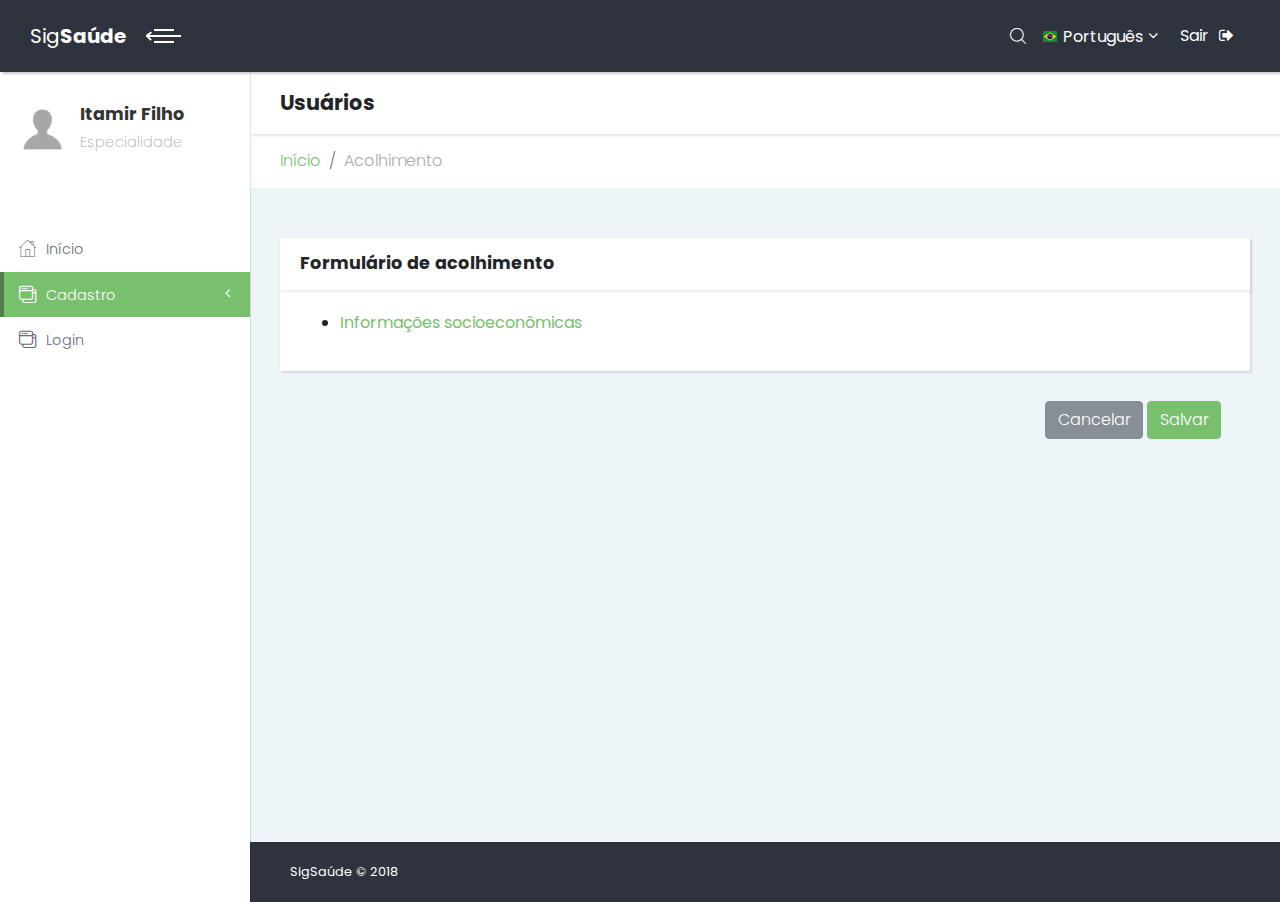
==== commit e86b42d1: "Início de alterações no formulário de cadastro solicitadas na reunião do dia 19/04" ====
--- a/form_acolhimento.html
+++ b/form_acolhimento.html
@@ -87,7 +87,7 @@
                              
                             <li class="active"><a href="#exampledropdownDropdown" aria-expanded="false" data-toggle="collapse"> <i class="icon-interface-windows"></i>Cadastro </a>
                               <ul id="exampledropdownDropdown" class="collapse list-unstyled ">
-                                <li><a href="form_cadastro.html"><i class="icon-grid"></i>Paciente</a></li>
+                                <li><a href="form_cadastro.html"><i class="icon-grid"></i>Usuário</a></li>
                                 <li><a> <i class="icon-grid"></i>Especialidade </a></li>
                                 <li><a href="form_acolhimento.html"> <i class="icon-grid"></i>Acolhimento </a></li> 
                               </ul>
@@ -99,7 +99,7 @@
                 <!-- Page Header-->
                 <header class="page-header">
                     <div class="container-fluid">
-                        <h2 class="no-margin-bottom">Pacientes</h2>
+                        <h2 class="no-margin-bottom">Usuários</h2>
                     </div>
                 </header>
                 <!-- Breadcrumb-->
@@ -128,7 +128,7 @@
                                                     <div class="col-lg-12">
                                                         <div class="card">
                                                             <div class="card-header d-flex align-items-center">
-                                                                <h3 class="h4">Informe os dados socioeconômicos do paciente</h3>
+                                                                <h3 class="h4">Informe os dados socioeconômicos do usuário</h3>
                                                             </div>
                                                             <div class="card-body">
                                                                 <form>
@@ -136,22 +136,22 @@
                                                                         <div class="form-group col-md-3">
                                                                               <label>Escolaridade</label>
                                                                               <select onchange="habilitaAnosEscolaridade('selectEscolaridade','inputAnos');" id="selectEscolaridade" name="account" class="form-control">
-                                                                                <option>Nenhuma</option>
+                                                                                <option>Não alfabetizado</option>
                                                                                 <option>Fundamental incompleto</option>
                                                                                 <option>Fundamental completo</option>
                                                                                 <option>Médio incompleto</option>
                                                                                 <option>Médio completo</option>
                                                                                 <option>Superior incompleto</option>
                                                                                 <option>Superior completo</option>
+                                                                                <option>Pós-graduação incompleta</option>
                                                                                 <option>Pós-graduação completa</option>
-                                                                                <option>Pós-graduação incompleta</option>
                                                                             </select>
                                                                         </div>
-                                                                        <div class="form-group col-md-1">
-                                                                          <label>Anos</label>
+                                                                        <div class="form-group col-md-2">
+                                                                          <label>Anos completados</label>
                                                                           <input id="inputAnos" disabled="true" type="number" placeholder="Anos" class="form-control form-control-success">
                                                                         </div>
-                                                                        <div class="form-group col-md-4">
+                                                                        <div class="form-group col-md-3">
                                                                           <label>Curso</label>
                                                                           <input id="inputCurso" type="text" placeholder="Curso" class="form-control form-control-success">
                                                                         </div>
@@ -308,6 +308,7 @@
                 conteudoDiv += '<option>Minha casa, minha vida</option>';
                 conteudoDiv += '<option>Fomento</option>';
                 conteudoDiv += '<option>Bolsa verde</option>';
+                conteudoDiv += '<option>Prestação continuada</option>';
                 conteudoDiv += '<option>Outros benefícios</option>';
                 conteudoDiv += '</select>';
                 inputBeneficio.innerHTML = conteudoDiv;
